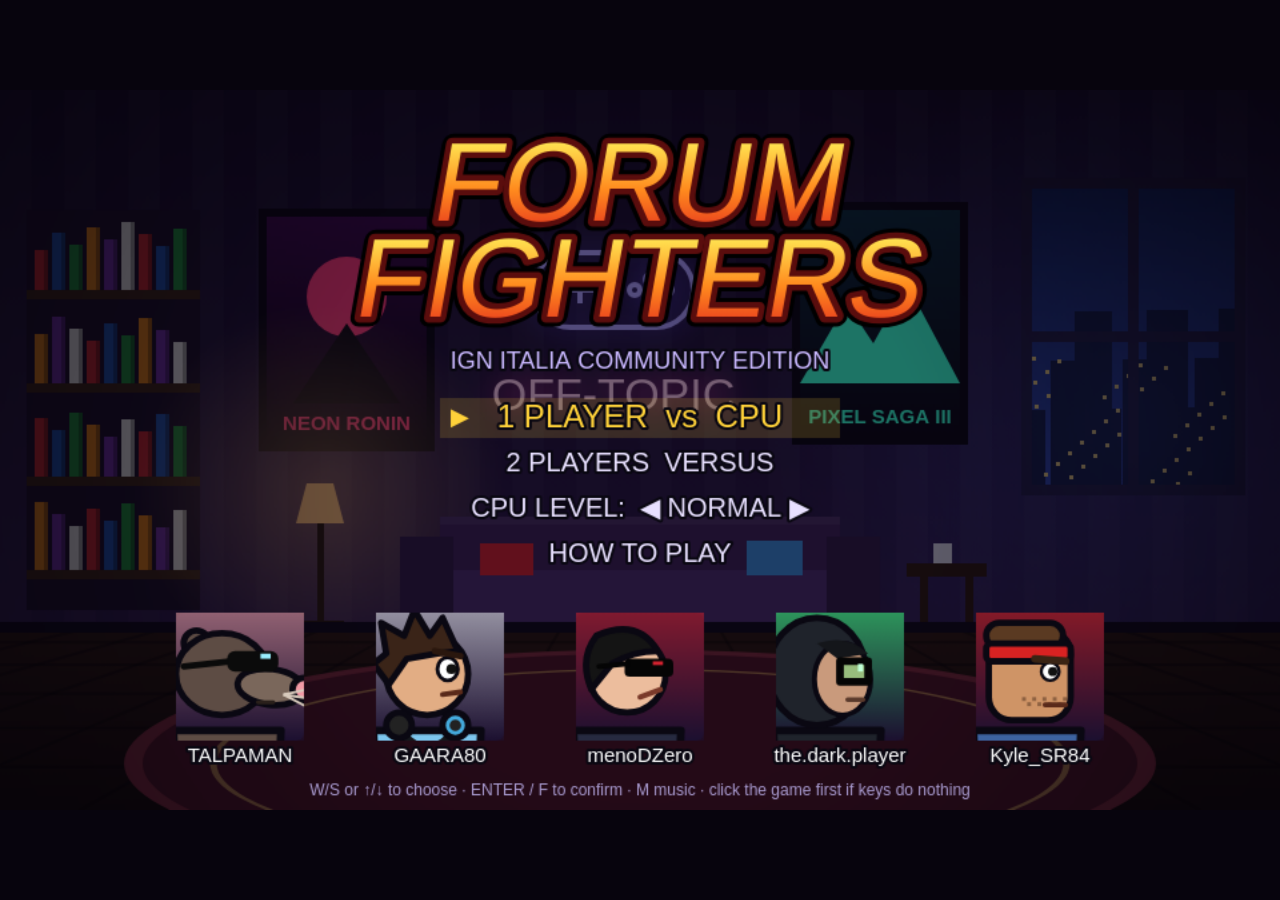
==== index.html @ c1a1dc8f "Separated files" ====
<!DOCTYPE html>
<html lang="en">
<head>
<meta charset="utf-8">
<meta name="viewport" content="width=device-width,initial-scale=1">
<title>Forum Fighters</title>
<link rel="stylesheet" href="css/style.css">
</head>
<body>
<canvas id="c" width="960" height="540" tabindex="0"></canvas>

<!-- Classic scripts (not ES modules) so the game also runs when opened straight from disk.
     Load order matters: each file only uses what the files above it define. -->

<!-- Core: constants, input, audio, canvas helpers -->
<script src="js/core/utils.js"></script>
<script src="js/core/input.js"></script>
<script src="js/core/audio.js"></script>
<script src="js/render/draw-helpers.js"></script>

<!-- Fighter registry + one file per fighter -->
<script src="js/game/registry.js"></script>
<script src="js/characters/talpaman.js"></script>
<script src="js/characters/gaara80.js"></script>
<script src="js/characters/menodzero.js"></script>
<script src="js/characters/the-dark-player.js"></script>
<script src="js/characters/kyle-sr84.js"></script>

<!-- Rendering -->
<script src="js/render/fighter-render.js"></script>
<script src="js/render/stage.js"></script>

<!-- Game logic -->
<script src="js/game/state.js"></script>
<script src="js/game/combat.js"></script>
<script src="js/game/projectiles.js"></script>
<script src="js/game/fighter.js"></script>
<script src="js/game/ai.js"></script>
<script src="js/game/effects.js"></script>

<!-- Scenes -->
<script src="js/scenes/hud.js"></script>
<script src="js/scenes/title.js"></script>
<script src="js/scenes/select.js"></script>
<script src="js/scenes/fight.js"></script>
<script src="js/scenes/result.js"></script>

<!-- Main loop -->
<script src="js/main.js"></script>
</body>
</html>
---- css/style.css ----
/* Forum Fighters — page shell. The game itself is drawn on the canvas. */
html,
body {
  margin: 0;
  height: 100%;
  background: #07040d;
  overflow: hidden;
}

body {
  display: flex;
  align-items: center;
  justify-content: center;
}

/* Keep the 960x540 canvas at 16:9, as large as the window allows */
canvas {
  display: block;
  width: min(100vw, 177.78vh);
  height: min(56.25vw, 100vh);
  outline: none;
  touch-action: none;
}
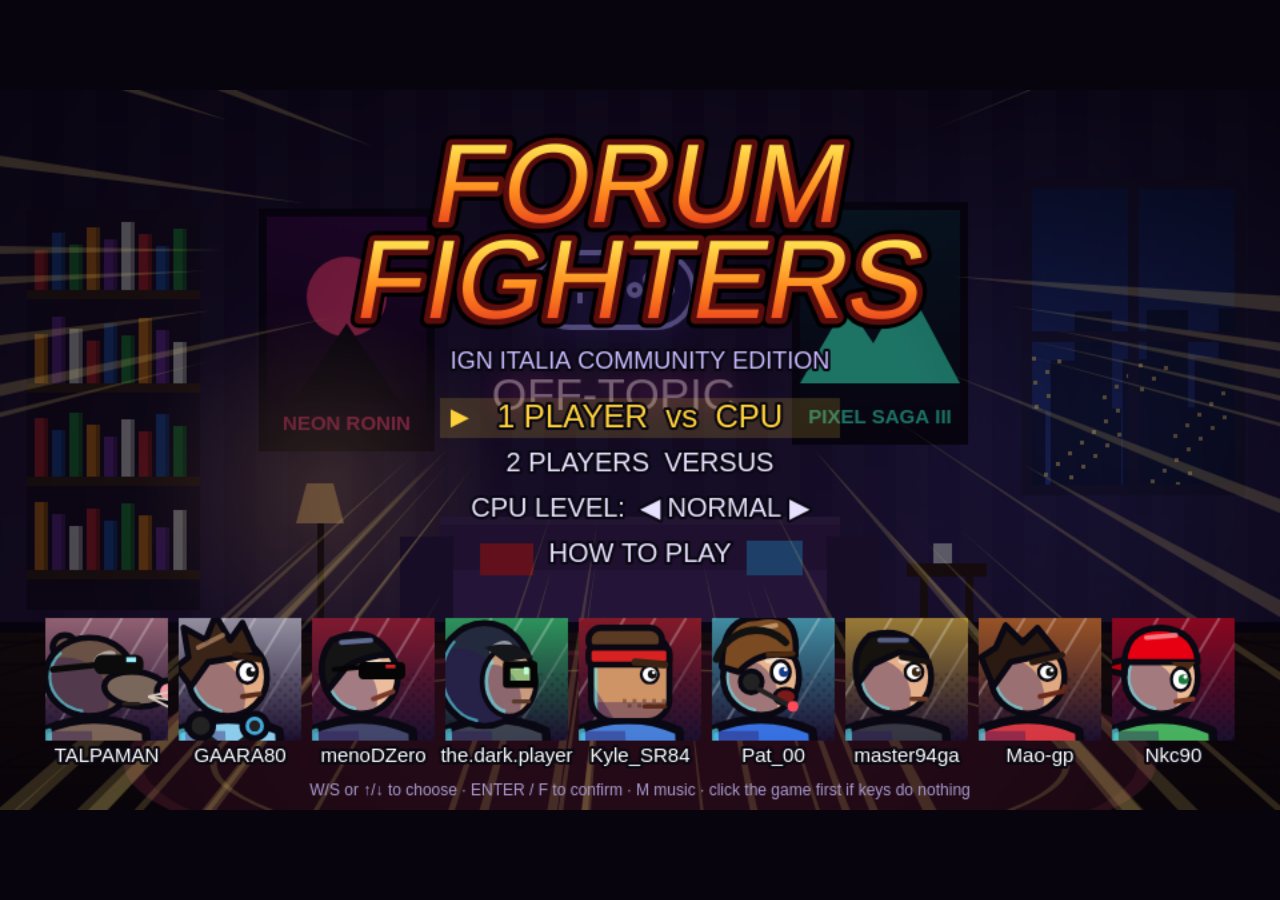
==== commit 904e6e46: "Add characters" ====
--- a/index.html
+++ b/index.html
@@ -25,6 +25,10 @@
 <script src="js/characters/menodzero.js"></script>
 <script src="js/characters/the-dark-player.js"></script>
 <script src="js/characters/kyle-sr84.js"></script>
+<script src="js/characters/pat-00.js"></script>
+<script src="js/characters/master94ga.js"></script>
+<script src="js/characters/mao-gp.js"></script>
+<script src="js/characters/nkc90.js"></script>
 
 <!-- Rendering -->
 <script src="js/render/fighter-render.js"></script>
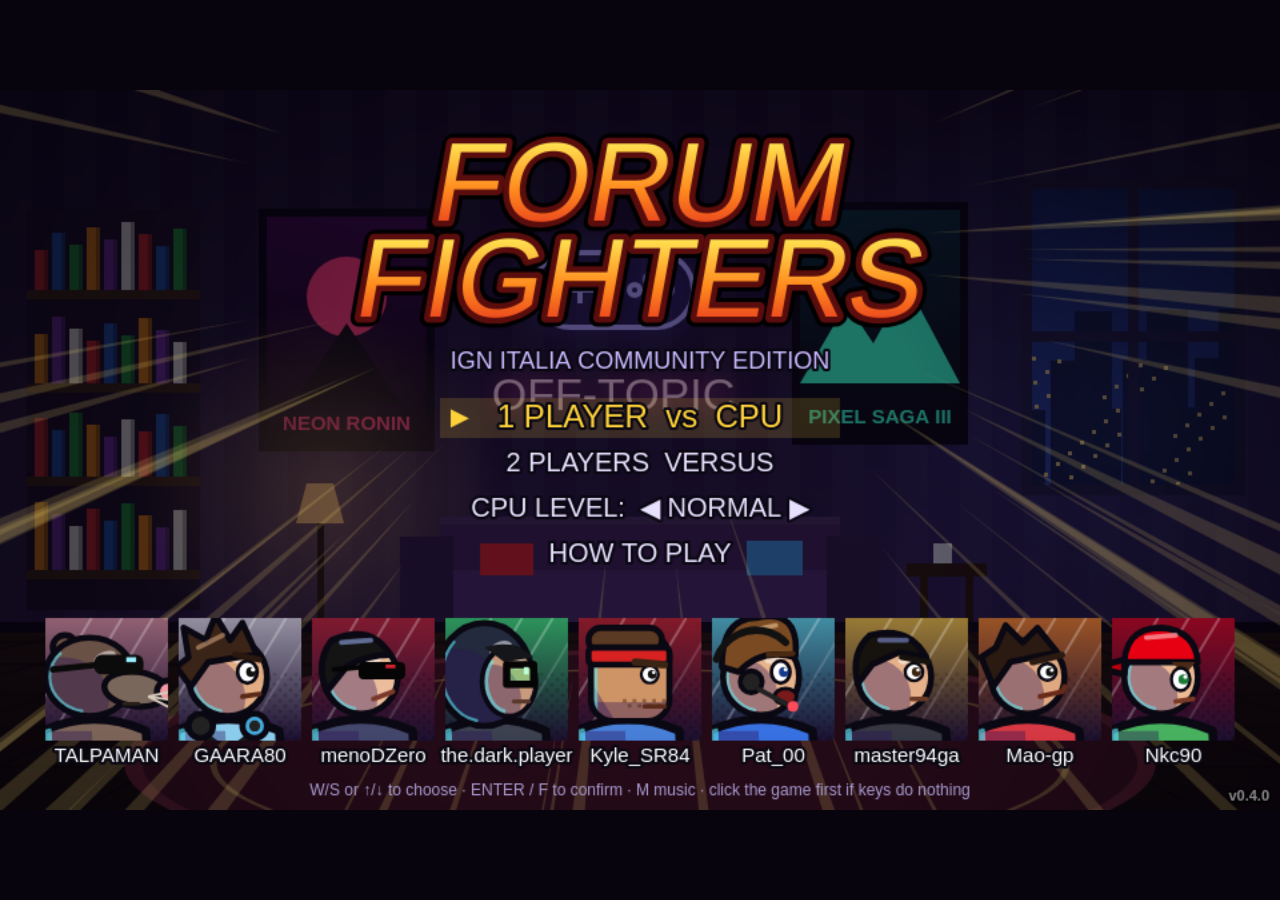
==== commit 7317c876: "Add better music" ====
--- a/index.html
+++ b/index.html
@@ -12,10 +12,12 @@
 <!-- Classic scripts (not ES modules) so the game also runs when opened straight from disk.
      Load order matters: each file only uses what the files above it define. -->
 
-<!-- Core: constants, input, audio, canvas helpers -->
+<!-- Core: constants, version, input, sound effects, music, canvas helpers -->
 <script src="js/core/utils.js"></script>
+<script src="js/core/version.js"></script>
 <script src="js/core/input.js"></script>
 <script src="js/core/audio.js"></script>
+<script src="js/core/music.js"></script>
 <script src="js/render/draw-helpers.js"></script>
 
 <!-- Fighter registry + one file per fighter -->
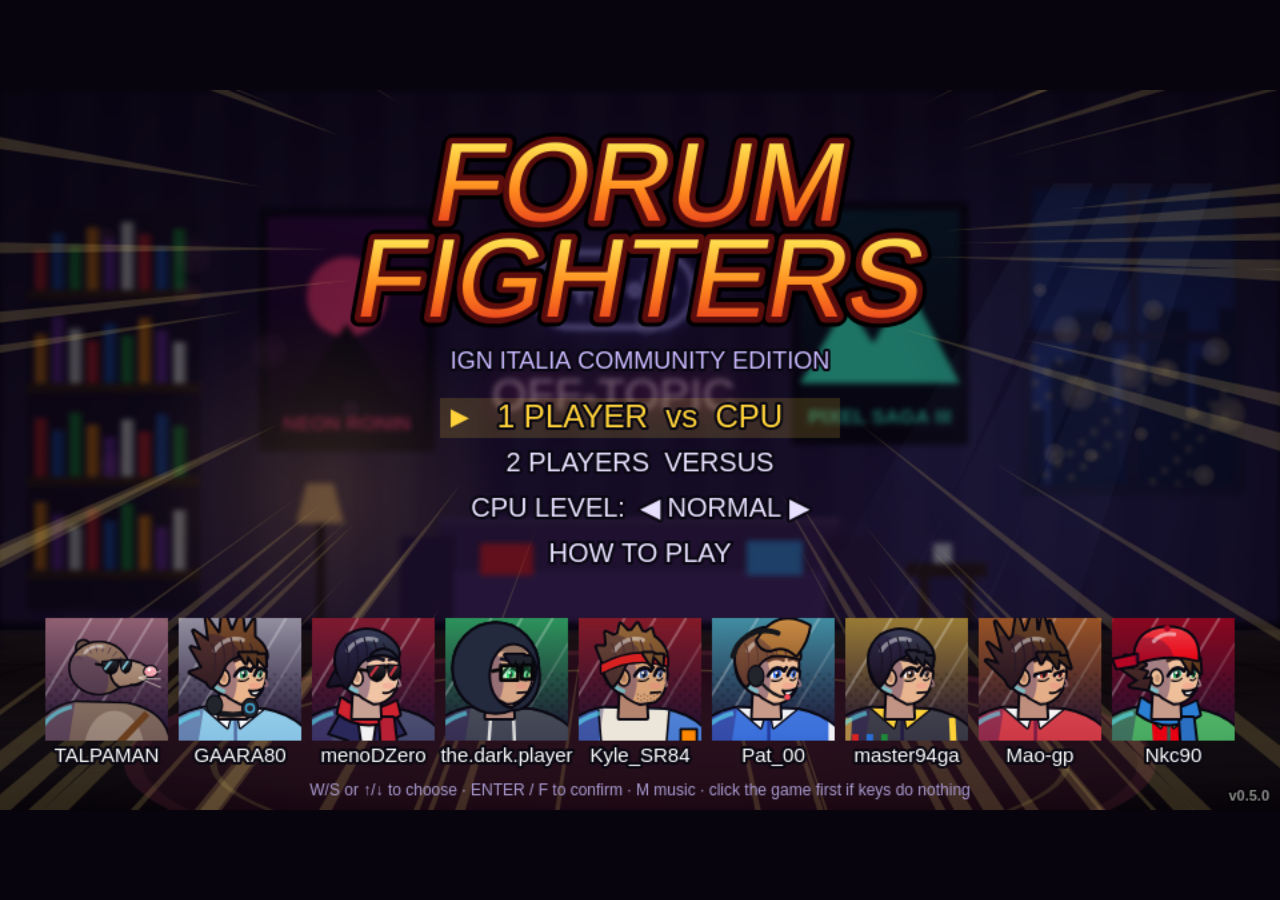
==== commit 44da791c: "Add better graphics" ====
--- a/index.html
+++ b/index.html
@@ -19,6 +19,7 @@
 <script src="js/core/audio.js"></script>
 <script src="js/core/music.js"></script>
 <script src="js/render/draw-helpers.js"></script>
+<script src="js/render/anime-face.js"></script>
 
 <!-- Fighter registry + one file per fighter -->
 <script src="js/game/registry.js"></script>
